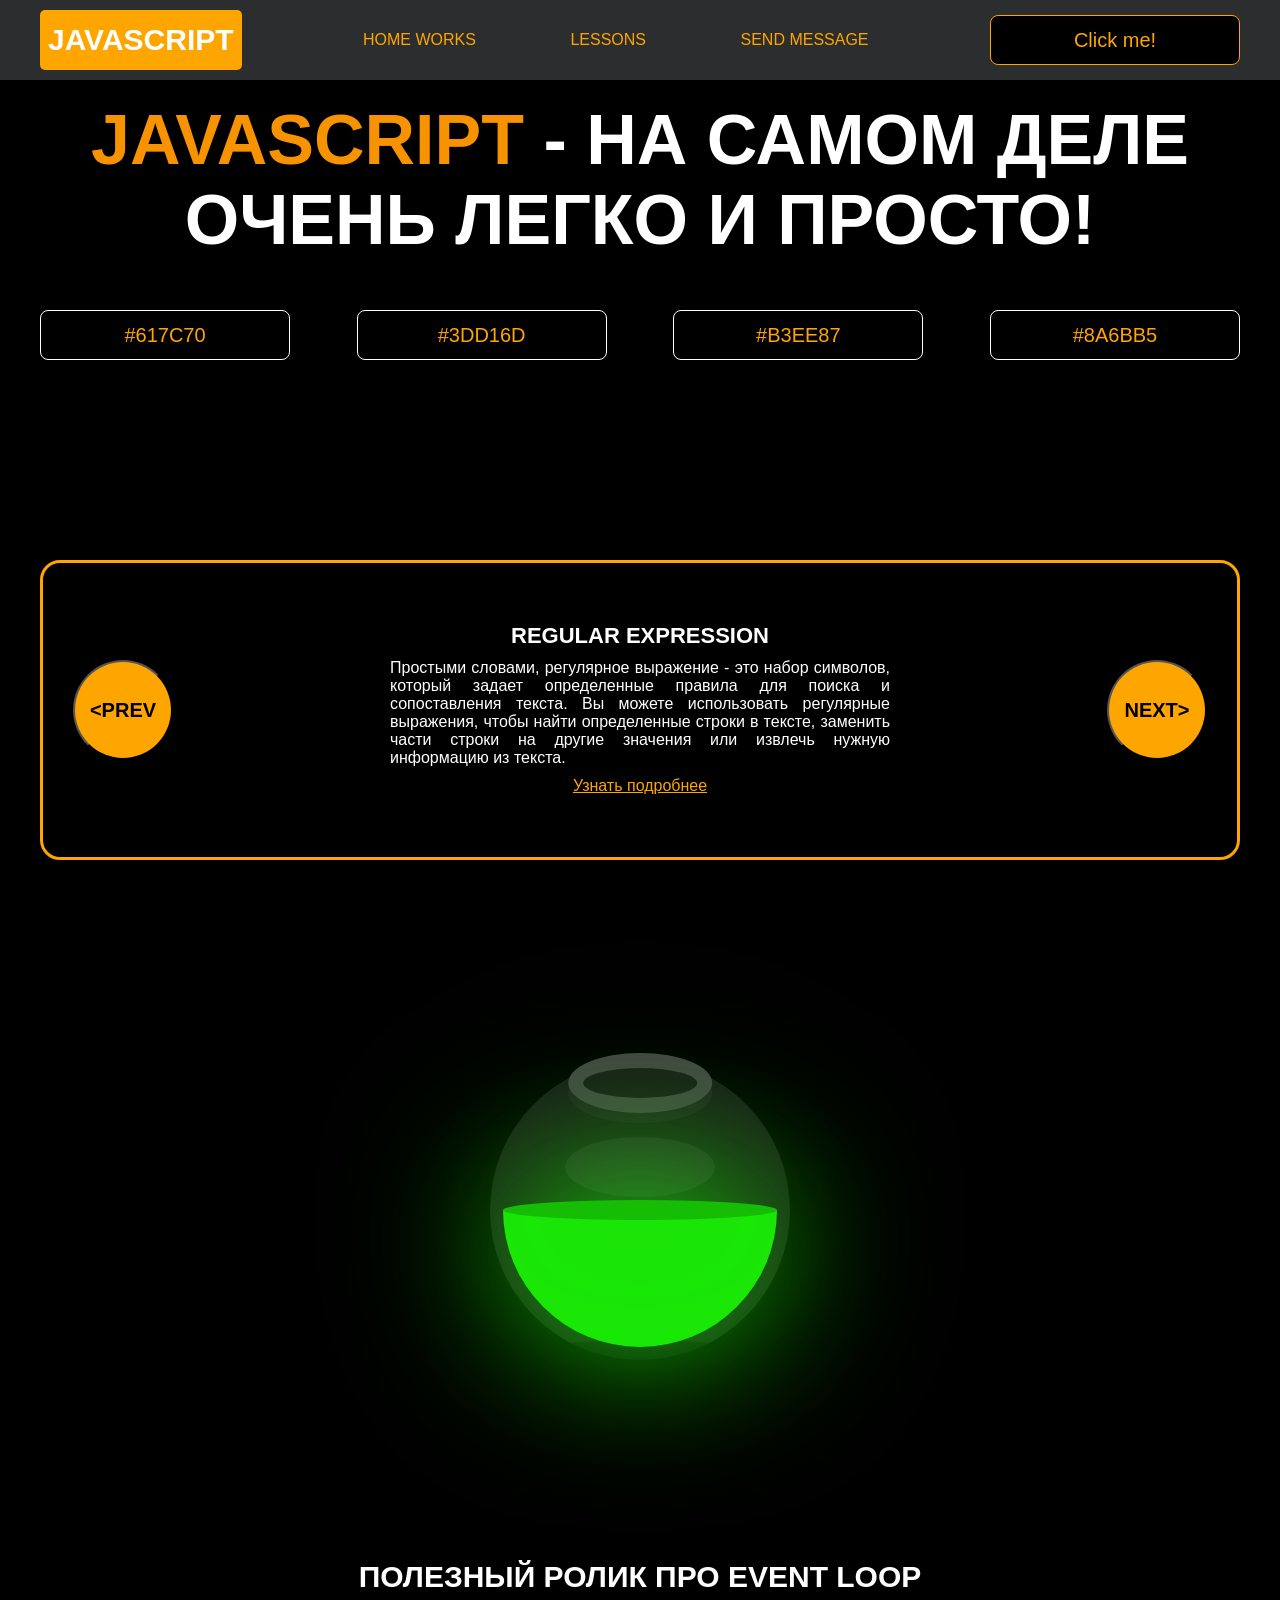
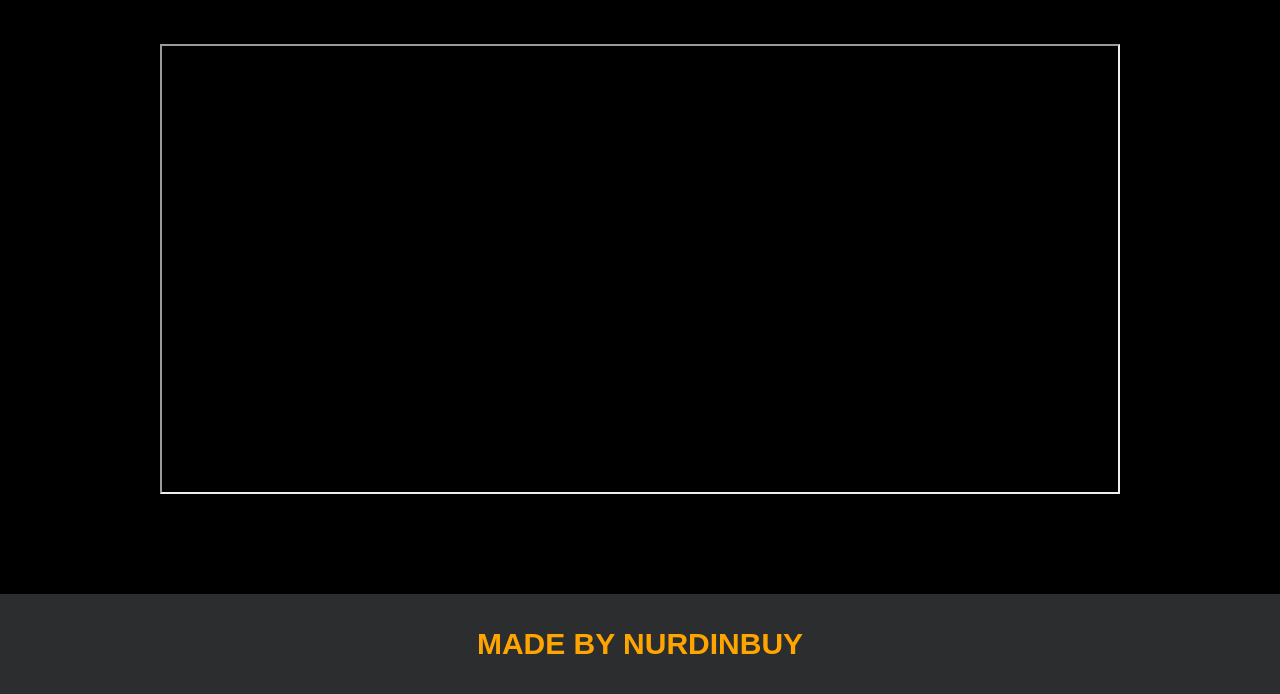
==== project/index.html @ a46f3f0c "Add files via upload" ====
<!DOCTYPE html>
<html lang="en">
<head>
    <meta charset="UTF-8">
    <title>Java Script</title>
    <link rel="stylesheet" href="css/style.css">
    <link rel="stylesheet" href="css/core.css">
</head>
<body>

<div class="wrapper">
    <div class="header">
        <div class="container">
            <div class="inner_header">
                <a href="index.html">
                    <div class="logotype">
                        <h2>JavaScript</h2>
                    </div>
                </a>
                <ul class="menu">
                    <li class="menu_link">
                        <a href="pages/home_works.html">Home Works</a>
                    </li>
                    <li class="menu_link">
                        <a href="pages/lessons.html">Lessons</a>
                    </li>
                    <li class="menu_link">
                        <a href="https://t.me/nurdinbuy16" target="_blank">Send message</a>
                    </li>
                </ul>
                <button class="btn" id="btn-get">Click me!</button>
            </div>
        </div>
    </div>

    <div class="main_block">
        <div class="container">
            <div class="inner_main">
                <h1><strong id="js-color">JavaScript</strong> - на самом деле очень легко и просто!</h1>
                <div class="colors-buttons">
                    <button class="btn btn-color"></button>
                    <button class="btn btn-color"></button>
                    <button class="btn btn-color"></button>
                    <button class="btn btn-color"></button>
                </div>
            </div>
        </div>
    </div>

    <div class="slider_block">
        <div class="container">
            <div class="inner_slider">
                <div class="slider">
                    <button class="btn-slide" id="prev">&lt;prev</button>
                    <div class="slide active_slide">
                        <div class="slide_card">
                            <h3>regular expression</h3>
                            <p>Простыми словами, регулярное выражение - это набор символов, который задает определенные правила для поиска и сопоставления текста. Вы можете использовать регулярные выражения, чтобы найти определенные строки в тексте, заменить части строки на другие значения или извлечь нужную информацию из текста.</p>
                            <a href="https://developer.mozilla.org/ru/docs/Web/JavaScript/Guide/Regular_expressions" target="_blank">Узнать подробнее</a>
                        </div>
                    </div>
                    <div class="slide">
                        <div class="slide_card">
                            <h3>recursion</h3>
                            <p>Простыми словами, рекурсия - это, когда функция делает повторяющиеся вызовы самой себя для решения задачи, пока не достигнет определенного условия выхода из рекурсии.</p>
                            <a href="https://learn.javascript.ru/recursion" target="_blank">Узнать подробнее</a>
                        </div>
                    </div>
                    <div class="slide">
                        <div class="slide_card">
                            <h3>json</h3>
                            <p>Простыми словами, JSON - это способ представления данных в виде текста, чтобы они могли быть легко поняты и использованы различными программами. Он использует простые правила для описания объектов и массивов, а также для представления простых типов данных, таких как строки, числа, логические значения и т.д.</p>
                            <a href="https://developer.mozilla.org/ru/docs/Learn/JavaScript/Objects/JSON" target="_blank">Узнать подробнее</a>
                        </div>
                    </div>
                    <div class="slide">
                        <div class="slide_card">
                            <h3>event loop</h3>
                            <p>Простыми словами, event loop похож на дежурного, который непрерывно проверяет, произошло ли какое-либо событие, и реагирует на него, когда оно происходит. Он имеет список задач, которые нужно выполнить, и он перебирает этот список событий одно за другим, обрабатывая каждое событие, когда оно наступает.</p>
                            <a href="https://highload.today/kak-ustroen-event-loop-v-javascript-parallelnaya-model-i-tsikl-sobytij/" target="_blank">Узнать подробнее</a>
                        </div>
                    </div>
                    <button class="btn-slide" id="next">next&gt;</button>
                </div>
            </div>
        </div>
    </div>

    <div class="bottle">
        <div class="container">
            <div class="bottle_inner">
                <a href="pages/monster.html">
                    <div class="bowl">
                        <div class="shadow"></div>
                        <div class="liquid"></div>

                    </div>
                </a>
            </div>
        </div>
    </div>

    <div class="block_video">
        <div class="container">
            <h3>Полезный ролик про Event Loop</h3>
            <div class="inner_block_video">
                <iframe width="80%" height="450" src="https://www.youtube.com/embed/zDlg64fsQow" title="YouTube video player" allow="autoplay; clipboard-write; encrypted-media; gyroscope; picture-in-picture; web-share" allowfullscreen></iframe>
            </div>
        </div>
    </div>

    <div class="footer">
        <div class="container">
            <a href="https://www.instagram.com/nurdinbuy/" target="_blank">
                <div class="inner_footer">
                    <h2>Made by NurDinBuy</h2>
                </div>
            </a>
        </div>
    </div>
</div>

<div class="modal">
    <div class="modal_dialog">
        <div class="modal_content">
            <form action="#">
                <div class="modal_close">&#10006;</div>
                <div class="modal_title">Мы свяжемся с вами как можно быстрее!</div>
                <label>
                    <input
                        required
                        placeholder="Ваше имя"
                        name="name"
                        type="text"
                        class="modal_input"
                    >
                </label>
                <label>
                    <input
                        required
                        placeholder="Ваш номер телефона"
                        name="phone"
                        type="text"
                        class="modal_input"
                    >
                </label>
                <button class="btn btn_dark btn_min">Перезвонить мне</button>
            </form>
        </div>
    </div>
</div>

</body>
<script src="js/main.js"></script>
<script src="js/modal.js"></script>
</html>
---- project/css/style.css ----
/* HEADER */

.header {
    height: 80px;
    background: #2c2d2f;
    display: flex;
    align-items: center;
    width: 100%;
    position: fixed;
    top: 0;
    z-index: 2;
}

.inner_header {
    height: 100%;
    display: flex;
    align-items: center;
    justify-content: space-between;
}

/* LOGOTYPE */

.logotype {
    display: flex;
    align-items: center;
    justify-content: center;
    font-size: 22px;
    height: 60px;
    width: fit-content;
    background: var(--orange);
    padding: 8px;
    color: white;
    border-radius: 5px;
    cursor: pointer;
}

/* HEADER MENU */

.menu {
    display: flex;
    justify-content: space-around;
    width: 600px;
}

.menu_link a {
    color: var(--orange);
    text-transform: uppercase;
}

.menu_link a:hover {
    text-decoration: underline;
}

/* MAIN BLOCK */

.main_block {
    padding: 100px 0;
    background: black;
}

/* BUTTONS COLOR PICKER */

.colors-buttons {
    display: flex;
    justify-content: space-between;
    margin-top: 50px;
}

.btn-color {
    border-radius: 20px;
    border-color: white !important;
}

/* FOOTER */

.footer {
    background: #2c2d2f;
    width: 100%;
}

.inner_footer {
    display: flex;
    align-items: center;
    justify-content: center;
    height: 100px;
}

.footer h2 {
    text-transform: uppercase;
    color: var(--orange);
    font-weight: 600;
}


/* SLIDER BLOCK */

.slider_block {
    padding: 100px 0;
    background: black;
}

.slider {
    position: relative;
    width: 100%;
    height: 300px;
    overflow: hidden;
    border: 3px solid var(--orange);
    border-radius: 20px;
    display: flex;
    align-items: center;
    justify-content: space-between;
    padding: 0 30px;
}

.slide {
    position: absolute;
    top: 60px;
    left: 0;
    width: 100%;
    height: 100%;
    display: none;
    transition: opacity 0.5s ease-in-out;
}

.slide_card {
    color: white;
    margin: 0 auto;
    width: 500px;
    text-align: center;
}

.slide_card h3 {
    color: white;
    text-transform: uppercase;
    font-size: 22px;
}

.slide_card p {
    font-size: 16px;
    text-align: justify;
    margin: 10px 0;
}

.slide_card a {
    color: var(--orange);
    text-decoration: underline;
}

.slide.active_slide {
    display: block;
}

/* VIDEO BLOCK */

.block_video {
    background: black;
    padding: 100px 0;
}

.inner_block_video {
    display: flex;
    justify-content: center;
    margin-top: 50px;
}

/* MODAL */

.modal {
    position: fixed;
    height: 100%;
    width: 100%;
    top: 0;
    left: 0;
    z-index: 2;
    background: rgba(0, 0, 0, 0.5);
    backdrop-filter: blur(10px);
    display: none;
}

.modal_dialog {
    max-width: 500px;
    margin: 200px auto;
}

.modal_content {
    position: relative;
    width: 100%;
    padding: 40px;
    background-color: black;
    border: 2px solid var(--orange);
    border-radius: 4px;
    max-height: 80vh;
    overflow-y: auto;
}

.modal_content form {
    display: flex;
    flex-direction: column;
    align-items: center;
}

.modal_close {
    position: absolute;
    top: 8px;
    right: 14px;
    font-size: 30px;
    color: red;
    opacity: 0.5;
    font-weight: 700;
    border: none;
    background-color: transparent;
    cursor: pointer;
}

.modal_title {
    text-align: center;
    font-size: 22px;
    text-transform: uppercase;
    color: white;
}

.modal_content label, .btn_min {
    width: 100% !important;
    margin-top: 10px;
}

.modal_content input {
    width: 100%;
}

/*-------BOTTLE-------*/

.bottle {
    background: black;
    padding: 100px 0;
}

.bottle_inner {
    display: flex;
    justify-content: center;
    align-items: center;
}

.bowl {
    position: relative;
    width: 300px;
    height: 300px;
    background: rgba(255, 255, 255, 0.1);
    border-radius: 50%;
    border: 8px solid transparent;
    animation: animate 5s linear infinite;
    transform-origin: bottom center;
}

@keyframes animate {
    0% {
        transform: rotate(0deg);
    }
    25% {
        transform: rotate(22deg);
    }
    50% {
        transform: rotate(0deg);
    }
    75% {
        transform: rotate(-22deg);
    }
    100% {
        filter: hue-rotate(360deg);
    }
}

.bowl::before {
    content: "";
    position: absolute;
    top: -15px;
    left: 50%;
    transform: translateX(-50%);
    width: 40%;
    height: 30px;
    border: 15px solid #444;
    border-radius: 50%;
    box-shadow: 0 10px #222;

}

.bowl::after {
    content: "";
    position: absolute;
    top: 35%;
    left: 50%;
    transform: translate(-50%, -50%);
    width: 150px;
    height: 60px;
    background: rgba(255, 255, 255, 0.05);
    transform-origin: center;
    animation: animatebowlshadow 5s linear infinite;
    border-radius: 50%;
    animation-play-state: running;

}


@keyframes animatebowlshadow {
    0% {
        left: 50%;
        width: 150px;
        height: 60px;
    }
    25% {
        left: 55%;
        width: 140px;
        height: 65px;
    }
    50% {
        left: 50%;
        width: 150px;
        height: 60px;
    }
    75% {
        left: 45%;
        width: 140px;
        height: 65px;
    }
    100% {


    }
}


.liquid {
    position: absolute;
    top: 50%;
    left: 5px;
    right: 5px;
    bottom: 5px;
    background: #1ae907;
    border-bottom-left-radius: 150px;
    border-bottom-right-radius: 150px;
    filter: drop-shadow(0 0 80px #1ae907);
    transform-origin: top center;
    animation: animateliquid 5s linear infinite;
    animation-play-state: running;
}

@keyframes animateliquid {
    0% {
        transform: rotate(0deg);
    }
    25% {
        transform: rotate(-22deg);
    }
    30% {
        transform: rotate(-23deg);
    }
    50% {
        transform: rotate(0deg);
    }
    75% {
        transform: rotate(22deg);
    }
    80% {
        transform: rotate(23deg);
    }
    100% {
        transform: rotate(0deg);
    }


}

.liquid::before {
    content: "";
    position: absolute;
    top: -10px;
    width: 100%;
    height: 20px;
    background: #15be05;
    border-radius: 50%;
    filter: drop-shadow(0 0 80px #15be05);
}

.shadow {
    position: absolute;
    top: calc(50% + 150px);
    left: 50%;
    transform: translate(-50%, -50%);
    width: 260px;
    height: 40px;
    background: rgba(0, 0, 0, 0.5);
    border-radius: 50%;
    animation: animateshadow 5s linear infinite;
    animation-play-state: running;

}

@keyframes animateshadow {
    0% {
        left: 50%;
        width: 260px;
        height: 40px;
        top: calc(50% + 150px);

    }

    25% {
        left: 55%;
        width: 265px;
        height: 30px;
        top: calc(50% + 130px);

    }
    50% {
        left: 50%;
        width: 260px;
        height: 40px;
        top: calc(50% + 150px);

    }
    75% {
        left: 45%;
        width: 265px;
        height: 30px;
        top: calc(50% + 130px);

    }
    100% {
    }
}
---- project/css/core.css ----
* {
    margin: 0;
    padding: 0;
    box-sizing: border-box;
}

.container {
    width: 1200px;
    margin: 0 auto;
}

body {
    font-family: "Britannic Bold", sans-serif;
    background: #c2d0d0;
}

.btn {
    width: 250px;
    height: 50px;
    font-size: 20px;
    cursor: pointer;
    border: 1px solid var(--orange);
    background: black;
    color: var(--orange);
    border-radius: 8px;
}

.btn:hover {
    background: #414349;
}

.btn:active {
    background: #56585D;
    border: 2px solid var(--orange);
}

a {
    text-decoration: none;
}

li {
    list-style: none;
}

h1 {
    text-align: center;
    font-size: 70px;
    color: white;
    margin: 0 auto;
    text-transform: uppercase;
    font-weight: 600;
}

h2 {
    text-align: center;
    font-size: 30px;
    color: white;
    margin: 0 auto;
    text-transform: uppercase;
    font-weight: 600;
}

h3 {
    text-align: center;
    font-size: 30px;
    color: white;
    margin: 0 auto;
    text-transform: uppercase;
    font-weight: 600;
}

h4 {
    font-size: 24px;
    color: white;
    text-transform: uppercase;
    font-weight: 600;
}

strong {
    color: #F79300;
}

label {
    font-size: 24px;
    color: var(--orange);
}

input {
    width: 350px;
    height: 50px;
    font-size: 20px;
    padding-left: 5px;
    color: var(--orange);
    background: black;
    border: 2px solid var(--orange);
}

.checker {
    color: white;
    font-size: 30px;
}

.btn-slide {
    display: block;
    width: 100px;
    height: 100px;
    background: var(--orange);
    color: black;
    font-size: 20px;
    text-transform: uppercase;
    border-radius: 50%;
    font-weight: 800;
    z-index: 1;
}

.btn-slide:hover {
    background: #b68733 !important;
    cursor: pointer;
    color: white;
}

:root {
    --orange: orange;
    --black: black;
}
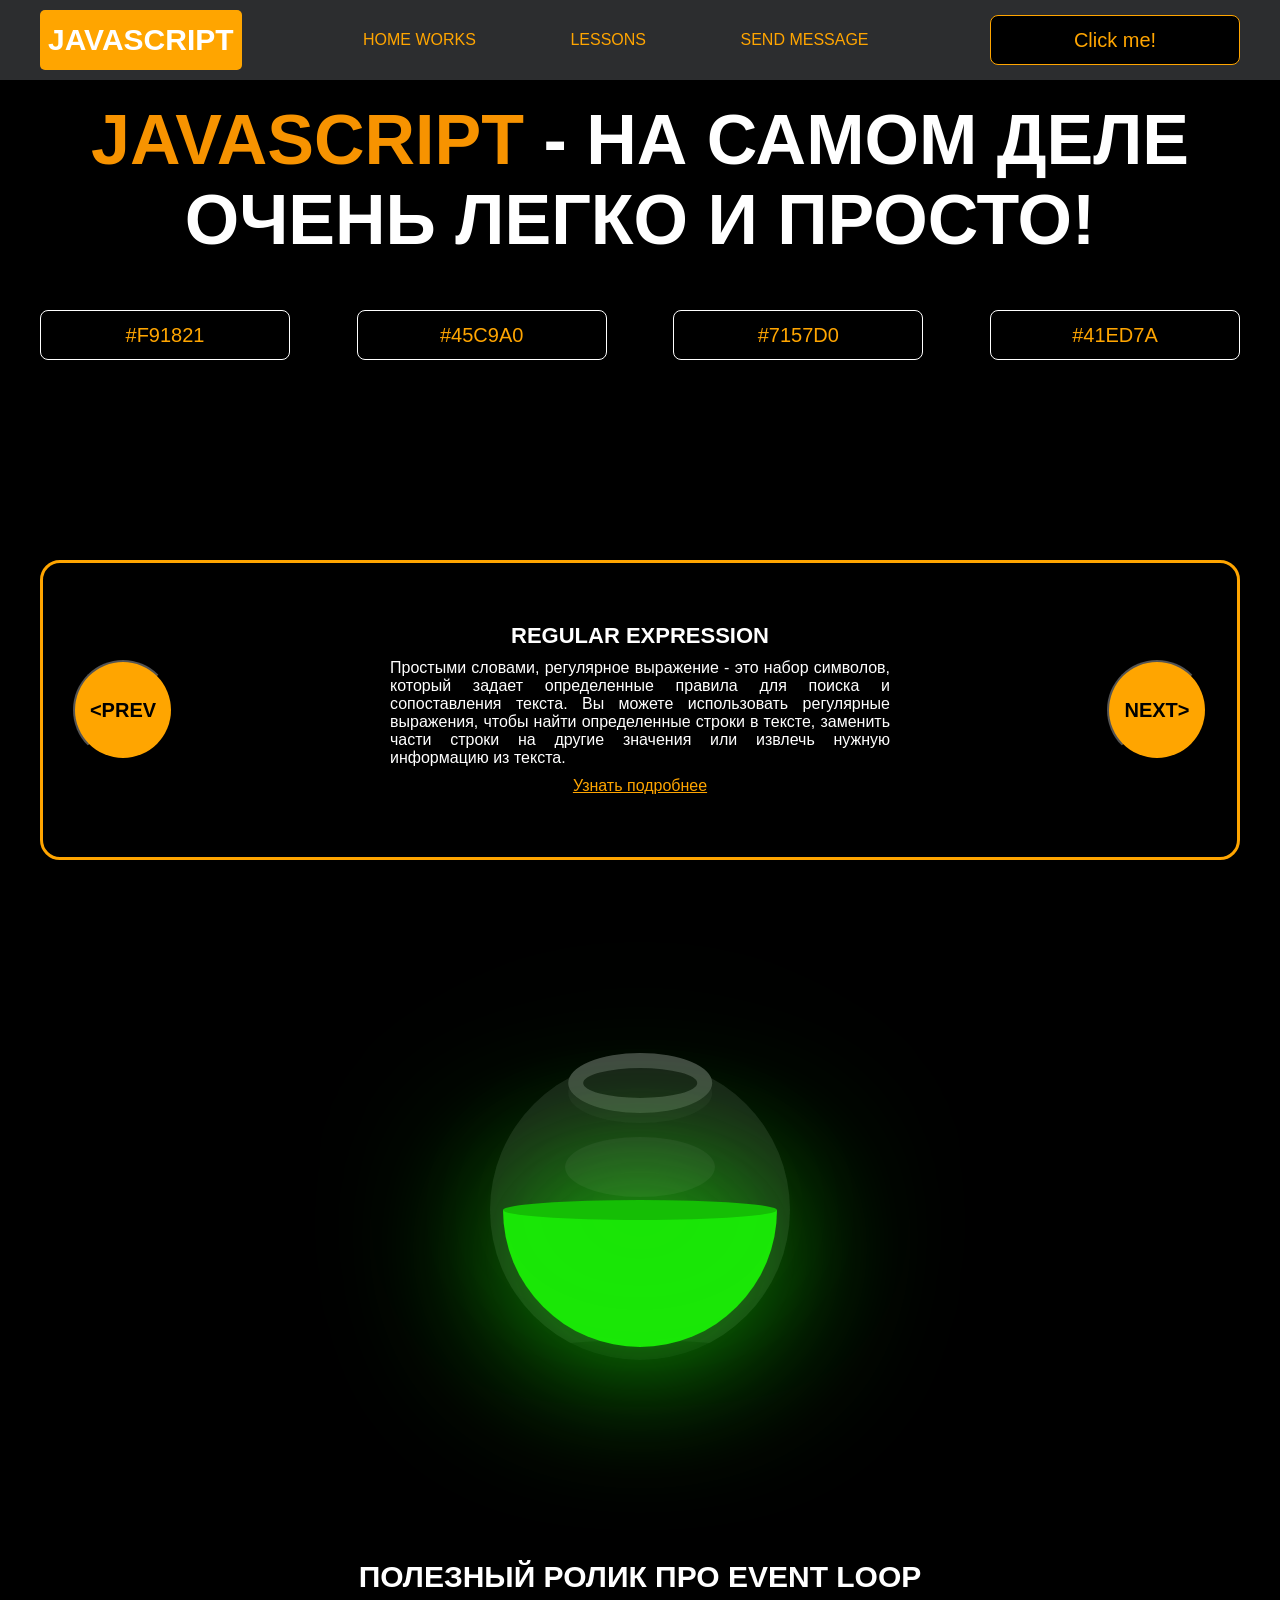
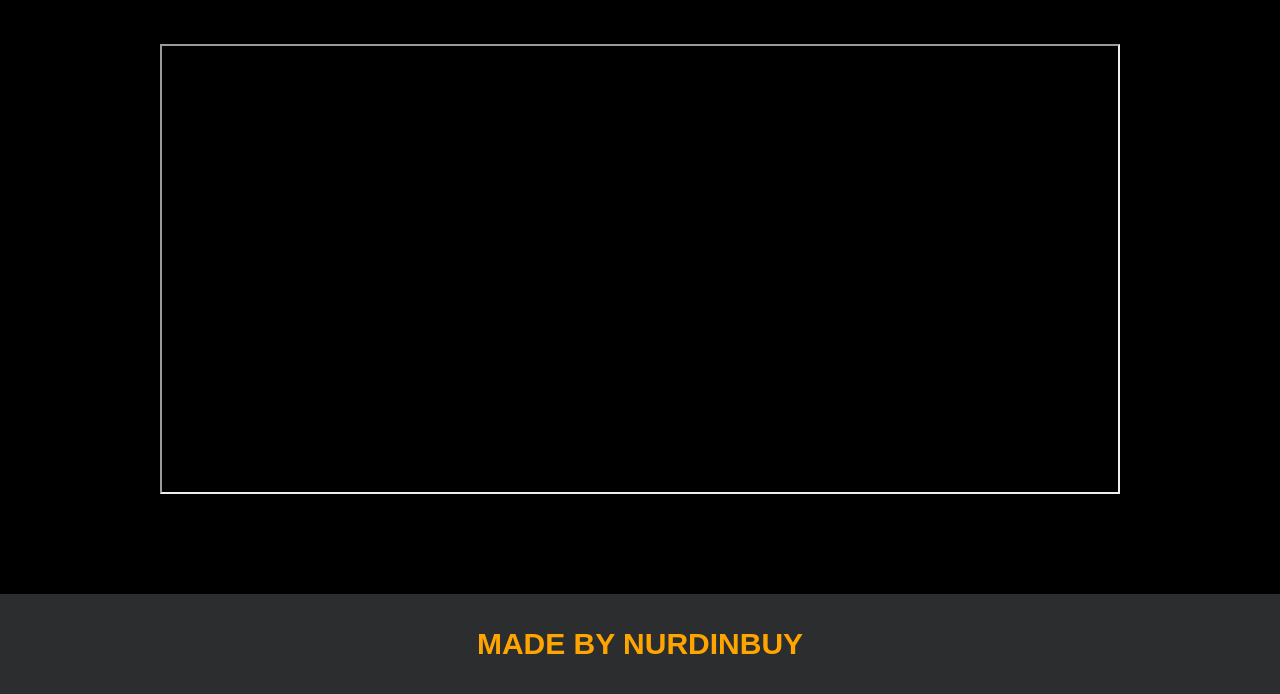
==== commit b27c6828: "Add files via upload" ====
--- a/project/index.html
+++ b/project/index.html
@@ -1,157 +1,215 @@
-<!DOCTYPE html>
+<!doctype html>
 <html lang="en">
-<head>
-    <meta charset="UTF-8">
+  <head>
+    <meta charset="UTF-8" />
     <title>Java Script</title>
-    <link rel="stylesheet" href="css/style.css">
-    <link rel="stylesheet" href="css/core.css">
-</head>
-<body>
-
-<div class="wrapper">
-    <div class="header">
-        <div class="container">
-            <div class="inner_header">
-                <a href="index.html">
-                    <div class="logotype">
-                        <h2>JavaScript</h2>
-                    </div>
-                </a>
-                <ul class="menu">
-                    <li class="menu_link">
-                        <a href="pages/home_works.html">Home Works</a>
-                    </li>
-                    <li class="menu_link">
-                        <a href="pages/lessons.html">Lessons</a>
-                    </li>
-                    <li class="menu_link">
-                        <a href="https://t.me/nurdinbuy16" target="_blank">Send message</a>
-                    </li>
-                </ul>
-                <button class="btn" id="btn-get">Click me!</button>
+    <link rel="stylesheet" href="css/style.css" />
+    <link rel="stylesheet" href="css/core.css" />
+  </head>
+  <body>
+    
+    <div class="wrapper">
+      <div class="header">
+        <div class="container">
+          <div class="inner_header">
+            <a href="index.html">
+              <div class="logotype">
+                <h2>JavaScript</h2>
+              </div>
+            </a>
+            <ul class="menu">
+              <li class="menu_link">
+                <a href="pages/home_works.html">Home Works</a>
+              </li>
+              <li class="menu_link">
+                <a href="pages/lessons.html">Lessons</a>
+              </li>
+              <li class="menu_link">
+                <a href="https://t.me/nurdinbuy16" target="_blank"
+                  >Send message</a
+                >
+              </li>
+            </ul>
+            <button class="btn" id="btn-get">Click me!</button>
+          </div>
+        </div>
+      </div>
+
+      <div class="main_block">
+        <div class="container">
+          <div class="inner_main">
+            <h1>
+              <strong id="js-color">JavaScript</strong> - на самом деле очень
+              легко и просто!
+            </h1>
+            <div class="colors-buttons">
+              <button class="btn btn-color"></button>
+              <button class="btn btn-color"></button>
+              <button class="btn btn-color"></button>
+              <button class="btn btn-color"></button>
             </div>
-        </div>
+          </div>
+        </div>
+      </div>
+
+      <div class="slider_block">
+        <div class="container">
+          <div class="inner_slider">
+            <div class="slider">
+              <button class="btn-slide" id="prev">&lt;prev</button>
+              <div class="slide active_slide">
+                <div class="slide_card">
+                  <h3>regular expression</h3>
+                  <p>
+                    Простыми словами, регулярное выражение - это набор символов,
+                    который задает определенные правила для поиска и
+                    сопоставления текста. Вы можете использовать регулярные
+                    выражения, чтобы найти определенные строки в тексте,
+                    заменить части строки на другие значения или извлечь нужную
+                    информацию из текста.
+                  </p>
+                  <a
+                    href="https://developer.mozilla.org/ru/docs/Web/JavaScript/Guide/Regular_expressions"
+                    target="_blank"
+                    >Узнать подробнее</a
+                  >
+                </div>
+              </div>
+              <div class="slide">
+                <div class="slide_card">
+                  <h3>recursion</h3>
+                  <p>
+                    Простыми словами, рекурсия - это, когда функция делает
+                    повторяющиеся вызовы самой себя для решения задачи, пока не
+                    достигнет определенного условия выхода из рекурсии.
+                  </p>
+                  <a
+                    href="https://learn.javascript.ru/recursion"
+                    target="_blank"
+                    >Узнать подробнее</a
+                  >
+                </div>
+              </div>
+              <div class="slide">
+                <div class="slide_card">
+                  <h3>json</h3>
+                  <p>
+                    Простыми словами, JSON - это способ представления данных в
+                    виде текста, чтобы они могли быть легко поняты и
+                    использованы различными программами. Он использует простые
+                    правила для описания объектов и массивов, а также для
+                    представления простых типов данных, таких как строки, числа,
+                    логические значения и т.д.
+                  </p>
+                  <a
+                    href="https://developer.mozilla.org/ru/docs/Learn/JavaScript/Objects/JSON"
+                    target="_blank"
+                    >Узнать подробнее</a
+                  >
+                </div>
+              </div>
+              <div class="slide">
+                <div class="slide_card">
+                  <h3>event loop</h3>
+                  <p>
+                    Простыми словами, event loop похож на дежурного, который
+                    непрерывно проверяет, произошло ли какое-либо событие, и
+                    реагирует на него, когда оно происходит. Он имеет список
+                    задач, которые нужно выполнить, и он перебирает этот список
+                    событий одно за другим, обрабатывая каждое событие, когда
+                    оно наступает.
+                  </p>
+                  <a
+                    href="https://highload.today/kak-ustroen-event-loop-v-javascript-parallelnaya-model-i-tsikl-sobytij/"
+                    target="_blank"
+                    >Узнать подробнее</a
+                  >
+                </div>
+              </div>
+              <button class="btn-slide" id="next">next&gt;</button>
+            </div>
+          </div>
+        </div>
+      </div>
+
+      <div class="bottle">
+        <div class="container">
+          <div class="bottle_inner">
+            <a href="pages/monster.html">
+              <div class="bowl">
+                <div class="shadow"></div>
+                <div class="liquid"></div>
+              </div>
+            </a>
+          </div>
+        </div>
+      </div>
+
+      <div class="block_video">
+        <div class="container">
+          <h3>Полезный ролик про Event Loop</h3>
+          <div class="inner_block_video">
+            <iframe
+              width="80%"
+              height="450"
+              src="https://www.youtube.com/embed/zDlg64fsQow"
+              title="YouTube video player"
+              allow="
+                autoplay;
+                clipboard-write;
+                encrypted-media;
+                gyroscope;
+                picture-in-picture;
+                web-share;
+              "
+              allowfullscreen
+            ></iframe>
+          </div>
+        </div>
+      </div>
+
+      <div class="footer">
+        <div class="container">
+          <a href="https://www.instagram.com/nurdinbuy/" target="_blank">
+            <div class="inner_footer">
+              <h2>Made by NurDinBuy</h2>
+            </div>
+          </a>
+        </div>
+      </div>
     </div>
 
-    <div class="main_block">
-        <div class="container">
-            <div class="inner_main">
-                <h1><strong id="js-color">JavaScript</strong> - на самом деле очень легко и просто!</h1>
-                <div class="colors-buttons">
-                    <button class="btn btn-color"></button>
-                    <button class="btn btn-color"></button>
-                    <button class="btn btn-color"></button>
-                    <button class="btn btn-color"></button>
-                </div>
-            </div>
-        </div>
+    <div class="modal">
+      <div class="modal_dialog">
+        <div class="modal_content">
+          <form action="#">
+            <div class="modal_close">&#10006;</div>
+            <div class="modal_title">Мы свяжемся с вами как можно быстрее!</div>
+            <label>
+              <input
+                required
+                placeholder="Ваше имя"
+                name="name"
+                type="text"
+                class="modal_input"
+              />
+            </label>
+            <label>
+              <input
+                required
+                placeholder="Ваш номер телефона"
+                name="phone"
+                type="text"
+                class="modal_input"
+              />
+            </label>
+            <button class="btn btn_dark btn_min">Перезвонить мне</button>
+          </form>
+        </div>
+      </div>
     </div>
 
-    <div class="slider_block">
-        <div class="container">
-            <div class="inner_slider">
-                <div class="slider">
-                    <button class="btn-slide" id="prev">&lt;prev</button>
-                    <div class="slide active_slide">
-                        <div class="slide_card">
-                            <h3>regular expression</h3>
-                            <p>Простыми словами, регулярное выражение - это набор символов, который задает определенные правила для поиска и сопоставления текста. Вы можете использовать регулярные выражения, чтобы найти определенные строки в тексте, заменить части строки на другие значения или извлечь нужную информацию из текста.</p>
-                            <a href="https://developer.mozilla.org/ru/docs/Web/JavaScript/Guide/Regular_expressions" target="_blank">Узнать подробнее</a>
-                        </div>
-                    </div>
-                    <div class="slide">
-                        <div class="slide_card">
-                            <h3>recursion</h3>
-                            <p>Простыми словами, рекурсия - это, когда функция делает повторяющиеся вызовы самой себя для решения задачи, пока не достигнет определенного условия выхода из рекурсии.</p>
-                            <a href="https://learn.javascript.ru/recursion" target="_blank">Узнать подробнее</a>
-                        </div>
-                    </div>
-                    <div class="slide">
-                        <div class="slide_card">
-                            <h3>json</h3>
-                            <p>Простыми словами, JSON - это способ представления данных в виде текста, чтобы они могли быть легко поняты и использованы различными программами. Он использует простые правила для описания объектов и массивов, а также для представления простых типов данных, таких как строки, числа, логические значения и т.д.</p>
-                            <a href="https://developer.mozilla.org/ru/docs/Learn/JavaScript/Objects/JSON" target="_blank">Узнать подробнее</a>
-                        </div>
-                    </div>
-                    <div class="slide">
-                        <div class="slide_card">
-                            <h3>event loop</h3>
-                            <p>Простыми словами, event loop похож на дежурного, который непрерывно проверяет, произошло ли какое-либо событие, и реагирует на него, когда оно происходит. Он имеет список задач, которые нужно выполнить, и он перебирает этот список событий одно за другим, обрабатывая каждое событие, когда оно наступает.</p>
-                            <a href="https://highload.today/kak-ustroen-event-loop-v-javascript-parallelnaya-model-i-tsikl-sobytij/" target="_blank">Узнать подробнее</a>
-                        </div>
-                    </div>
-                    <button class="btn-slide" id="next">next&gt;</button>
-                </div>
-            </div>
-        </div>
-    </div>
-
-    <div class="bottle">
-        <div class="container">
-            <div class="bottle_inner">
-                <a href="pages/monster.html">
-                    <div class="bowl">
-                        <div class="shadow"></div>
-                        <div class="liquid"></div>
-
-                    </div>
-                </a>
-            </div>
-        </div>
-    </div>
-
-    <div class="block_video">
-        <div class="container">
-            <h3>Полезный ролик про Event Loop</h3>
-            <div class="inner_block_video">
-                <iframe width="80%" height="450" src="https://www.youtube.com/embed/zDlg64fsQow" title="YouTube video player" allow="autoplay; clipboard-write; encrypted-media; gyroscope; picture-in-picture; web-share" allowfullscreen></iframe>
-            </div>
-        </div>
-    </div>
-
-    <div class="footer">
-        <div class="container">
-            <a href="https://www.instagram.com/nurdinbuy/" target="_blank">
-                <div class="inner_footer">
-                    <h2>Made by NurDinBuy</h2>
-                </div>
-            </a>
-        </div>
-    </div>
-</div>
-
-<div class="modal">
-    <div class="modal_dialog">
-        <div class="modal_content">
-            <form action="#">
-                <div class="modal_close">&#10006;</div>
-                <div class="modal_title">Мы свяжемся с вами как можно быстрее!</div>
-                <label>
-                    <input
-                        required
-                        placeholder="Ваше имя"
-                        name="name"
-                        type="text"
-                        class="modal_input"
-                    >
-                </label>
-                <label>
-                    <input
-                        required
-                        placeholder="Ваш номер телефона"
-                        name="phone"
-                        type="text"
-                        class="modal_input"
-                    >
-                </label>
-                <button class="btn btn_dark btn_min">Перезвонить мне</button>
-            </form>
-        </div>
-    </div>
-</div>
-
-</body>
-<script src="js/main.js"></script>
-<script src="js/modal.js"></script>
+  </body>
+  <script src="js/main.js"></script>
+  <script src="js/modal.js"></script>
 </html>
-
--- a/project/css/style.css
+++ b/project/css/style.css
@@ -173,7 +173,7 @@
     left: 0;
     z-index: 2;
     background: rgba(0, 0, 0, 0.5);
-    backdrop-filter: blur(10px);
+    backdrop-filter: blur(20px);
     display: none;
 }
 
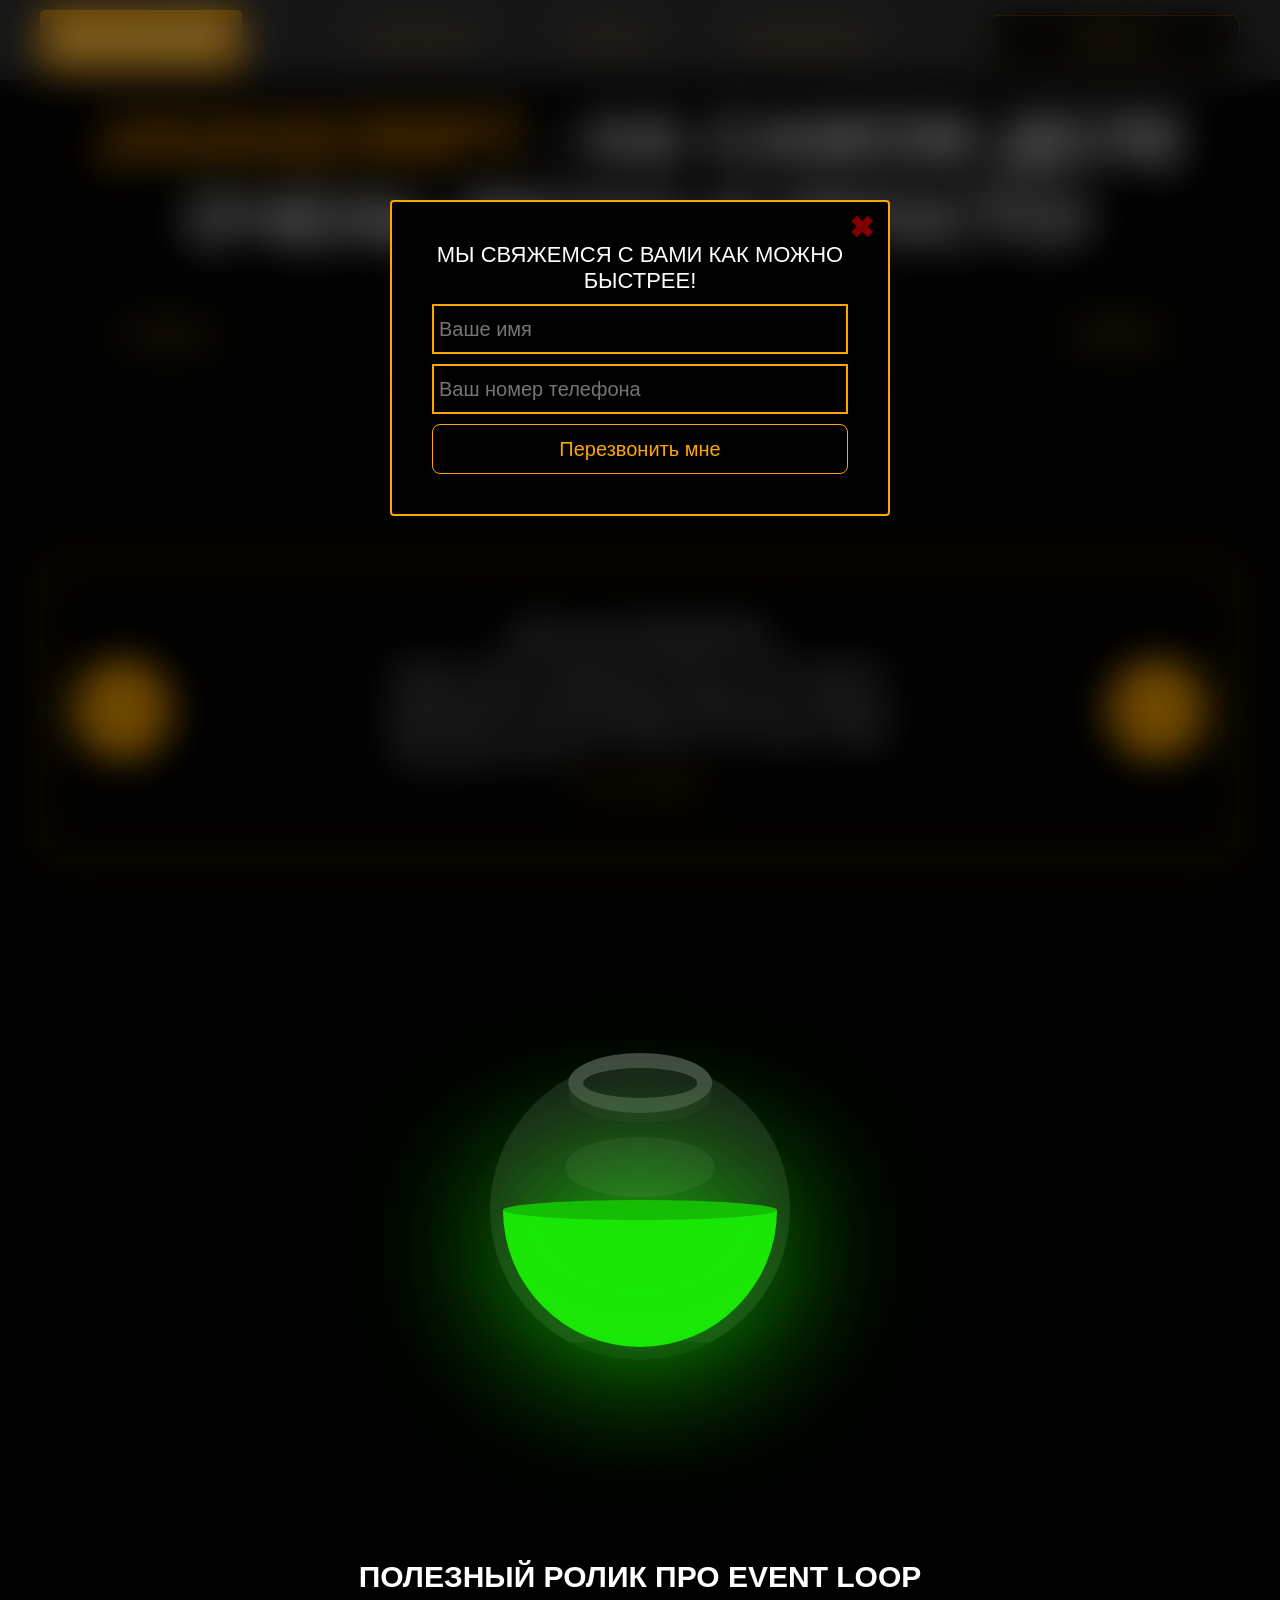
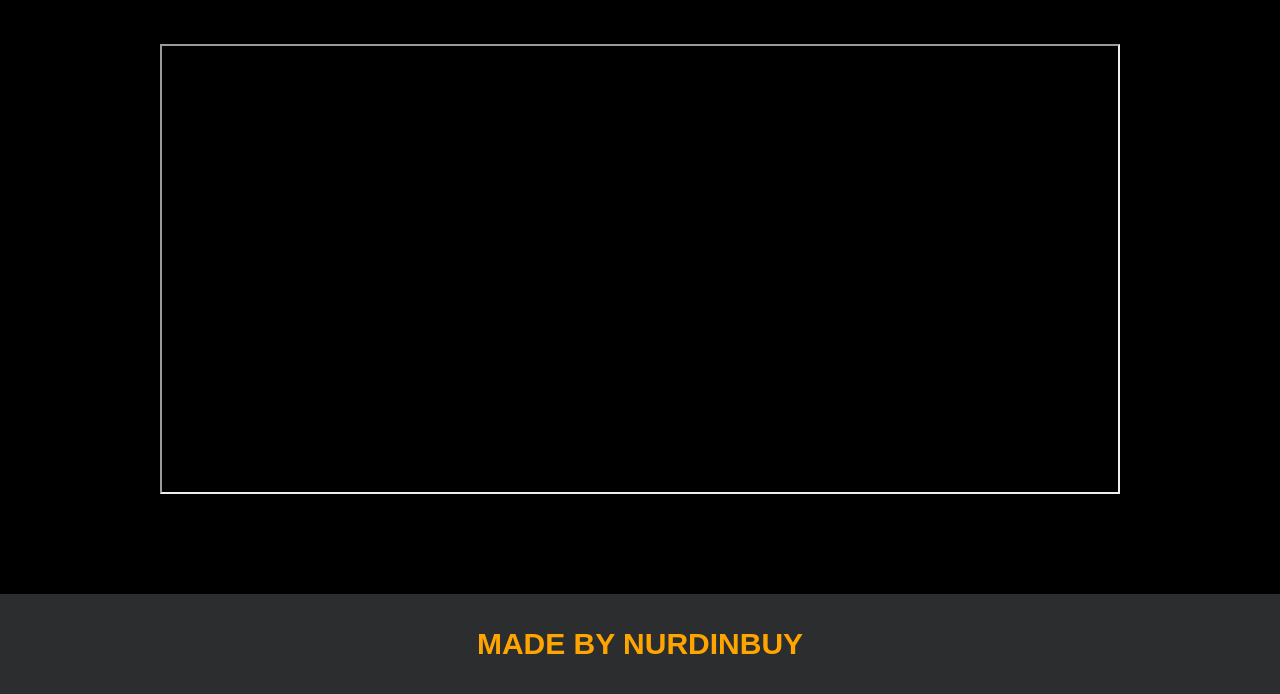
==== commit 26f7164a: "Add files via upload" ====
--- a/project/index.html
+++ b/project/index.html
@@ -7,7 +7,6 @@
     <link rel="stylesheet" href="css/core.css" />
   </head>
   <body>
-    
     <div class="wrapper">
       <div class="header">
         <div class="container">
@@ -208,7 +207,6 @@
         </div>
       </div>
     </div>
-
   </body>
   <script src="js/main.js"></script>
   <script src="js/modal.js"></script>
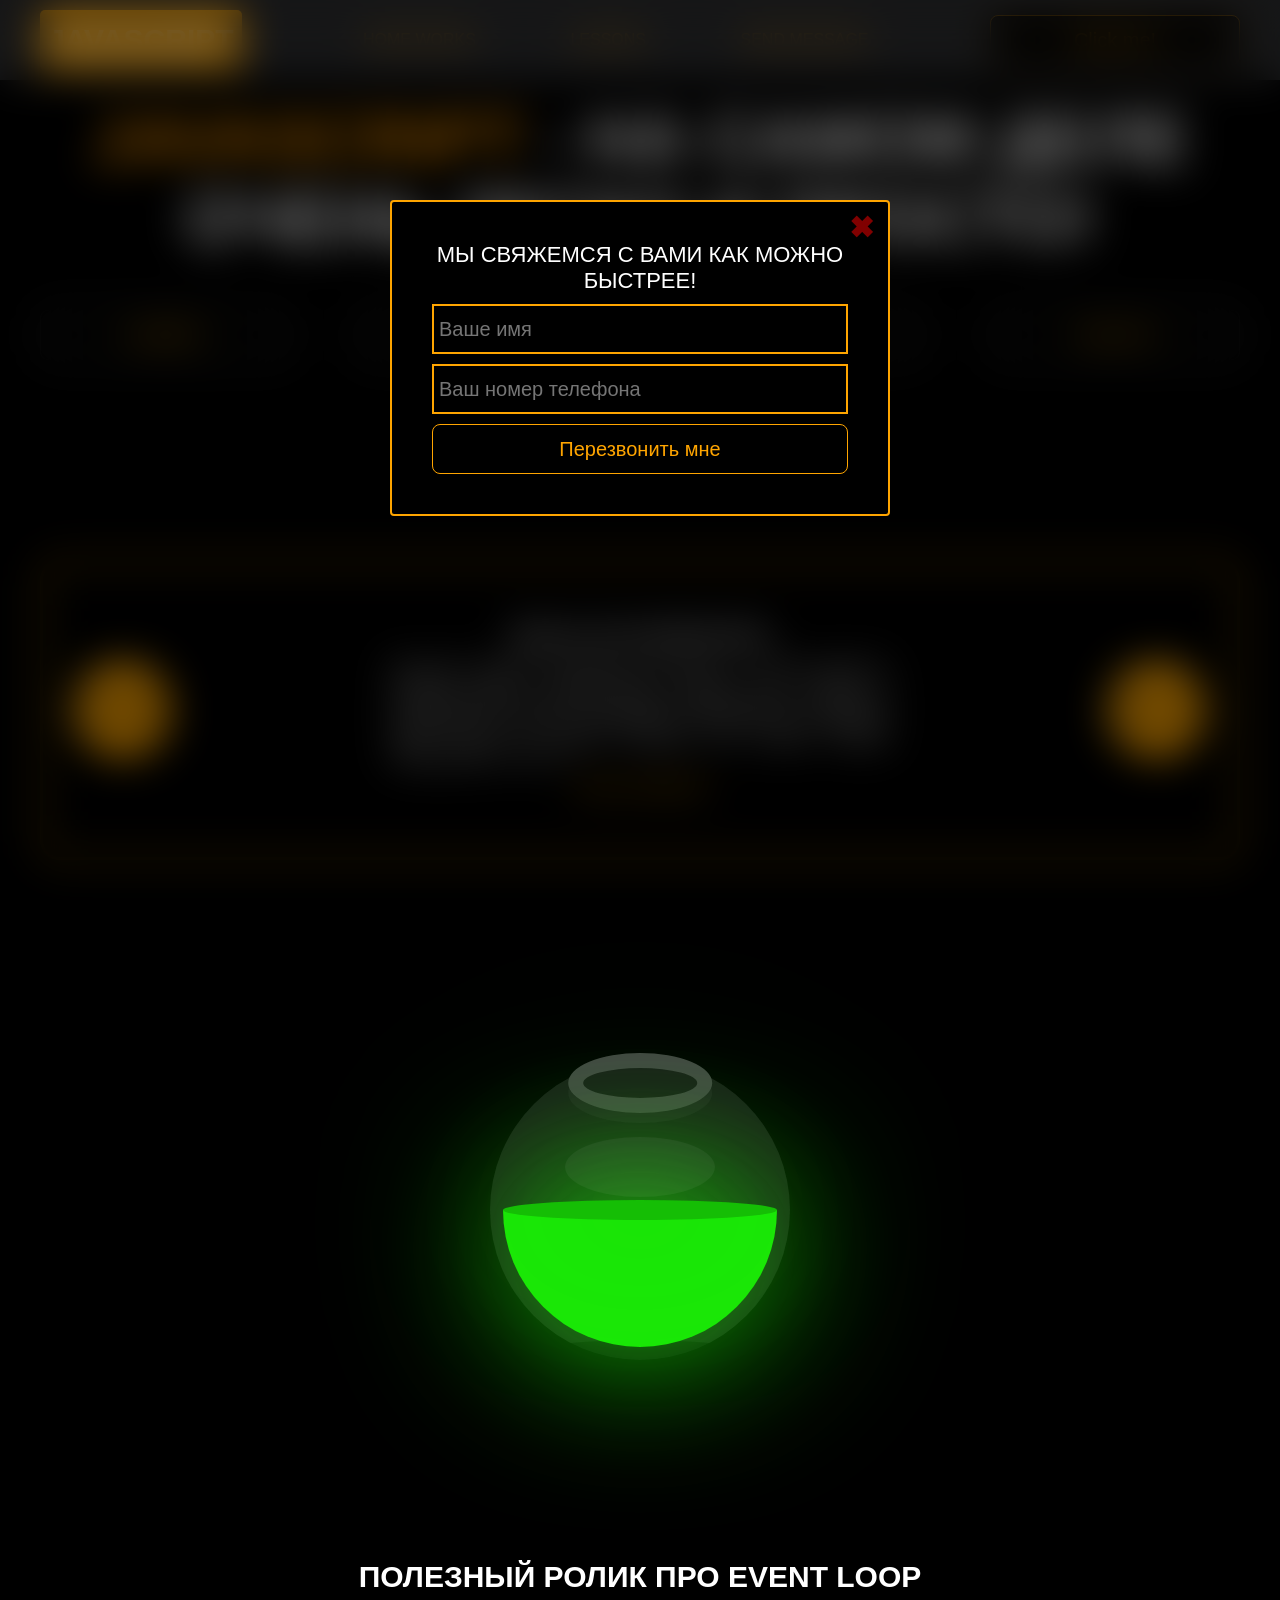
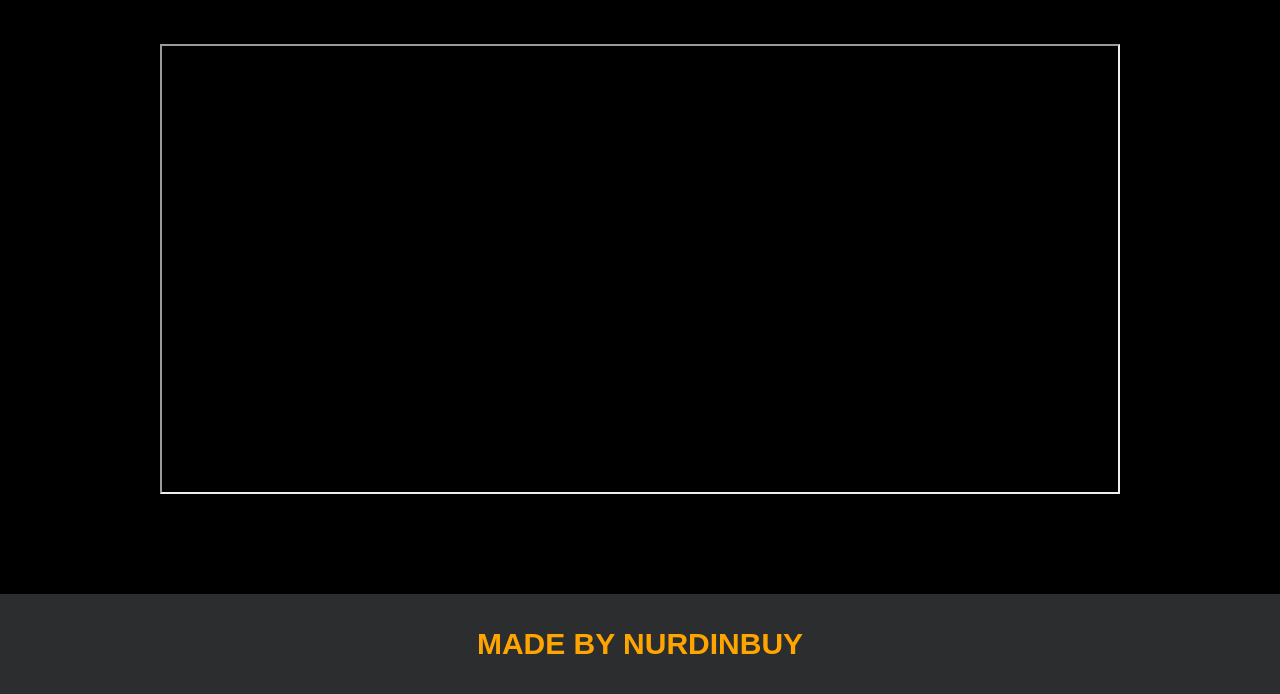
==== commit 593f3c50: "Add files via upload" ====
--- a/project/index.html
+++ b/project/index.html
@@ -3,7 +3,7 @@
   <head>
     <meta charset="UTF-8" />
     <title>Java Script</title>
-    <link rel="stylesheet" href="css/style.css" />
+    <link rel="stylesheet" href="css/index.css" />
     <link rel="stylesheet" href="css/core.css" />
   </head>
   <body>
--- a/project/css/index.css
+++ b/project/css/index.css
@@ -0,0 +1,430 @@
+/* HEADER */
+
+.header {
+    height: 80px;
+    background: #2c2d2f;
+    display: flex;
+    align-items: center;
+    width: 100%;
+    position: fixed;
+    top: 0;
+    z-index: 2;
+}
+
+.inner_header {
+    height: 100%;
+    display: flex;
+    align-items: center;
+    justify-content: space-between;
+}
+
+/* LOGOTYPE */
+
+.logotype {
+    display: flex;
+    align-items: center;
+    justify-content: center;
+    font-size: 22px;
+    height: 60px;
+    width: fit-content;
+    background: var(--orange);
+    padding: 8px;
+    color: white;
+    border-radius: 5px;
+    cursor: pointer;
+}
+
+/* HEADER MENU */
+
+.menu {
+    display: flex;
+    justify-content: space-around;
+    width: 600px;
+}
+
+.menu_link a {
+    color: var(--orange);
+    text-transform: uppercase;
+}
+
+.menu_link a:hover {
+    text-decoration: underline;
+}
+
+/* MAIN BLOCK */
+
+.main_block {
+    padding: 100px 0;
+    background: black;
+}
+
+/* BUTTONS COLOR PICKER */
+
+.colors-buttons {
+    display: flex;
+    justify-content: space-between;
+    margin-top: 50px;
+}
+
+.btn-color {
+    border-radius: 20px;
+    border-color: white !important;
+}
+
+/* FOOTER */
+
+.footer {
+    background: #2c2d2f;
+    width: 100%;
+}
+
+.inner_footer {
+    display: flex;
+    align-items: center;
+    justify-content: center;
+    height: 100px;
+}
+
+.footer h2 {
+    text-transform: uppercase;
+    color: var(--orange);
+    font-weight: 600;
+}
+
+
+/* SLIDER BLOCK */
+
+.slider_block {
+    padding: 100px 0;
+    background: black;
+}
+
+.slider {
+    position: relative;
+    width: 100%;
+    height: 300px;
+    overflow: hidden;
+    border: 3px solid var(--orange);
+    border-radius: 20px;
+    display: flex;
+    align-items: center;
+    justify-content: space-between;
+    padding: 0 30px;
+}
+
+.slide {
+    position: absolute;
+    top: 60px;
+    left: 0;
+    width: 100%;
+    height: 100%;
+    display: none;
+    transition: opacity 0.5s ease-in-out;
+}
+
+.slide_card {
+    color: white;
+    margin: 0 auto;
+    width: 500px;
+    text-align: center;
+}
+
+.slide_card h3 {
+    color: white;
+    text-transform: uppercase;
+    font-size: 22px;
+}
+
+.slide_card p {
+    font-size: 16px;
+    text-align: justify;
+    margin: 10px 0;
+}
+
+.slide_card a {
+    color: var(--orange);
+    text-decoration: underline;
+}
+
+.slide.active_slide {
+    display: block;
+}
+
+/* VIDEO BLOCK */
+
+.block_video {
+    background: black;
+    padding: 100px 0;
+}
+
+.inner_block_video {
+    display: flex;
+    justify-content: center;
+    margin-top: 50px;
+}
+
+/* MODAL */
+
+.modal {
+    position: fixed;
+    height: 100%;
+    width: 100%;
+    top: 0;
+    left: 0;
+    z-index: 2;
+    background: rgba(0, 0, 0, 0.5);
+    backdrop-filter: blur(20px);
+    display: none;
+}
+
+.modal_dialog {
+    max-width: 500px;
+    margin: 200px auto;
+}
+
+.modal_content {
+    position: relative;
+    width: 100%;
+    padding: 40px;
+    background-color: black;
+    border: 2px solid var(--orange);
+    border-radius: 4px;
+    max-height: 80vh;
+    overflow-y: auto;
+}
+
+.modal_content form {
+    display: flex;
+    flex-direction: column;
+    align-items: center;
+}
+
+.modal_close {
+    position: absolute;
+    top: 8px;
+    right: 14px;
+    font-size: 30px;
+    color: red;
+    opacity: 0.5;
+    font-weight: 700;
+    border: none;
+    background-color: transparent;
+    cursor: pointer;
+}
+
+.modal_title {
+    text-align: center;
+    font-size: 22px;
+    text-transform: uppercase;
+    color: white;
+}
+
+.modal_content label, .btn_min {
+    width: 100% !important;
+    margin-top: 10px;
+}
+
+.modal_content input {
+    width: 100%;
+}
+
+/*-------BOTTLE-------*/
+
+.bottle {
+    background: black;
+    padding: 100px 0;
+}
+
+.bottle_inner {
+    display: flex;
+    justify-content: center;
+    align-items: center;
+}
+
+.bowl {
+    position: relative;
+    width: 300px;
+    height: 300px;
+    background: rgba(255, 255, 255, 0.1);
+    border-radius: 50%;
+    border: 8px solid transparent;
+    animation: animate 5s linear infinite;
+    transform-origin: bottom center;
+}
+
+@keyframes animate {
+    0% {
+        transform: rotate(0deg);
+    }
+    25% {
+        transform: rotate(22deg);
+    }
+    50% {
+        transform: rotate(0deg);
+    }
+    75% {
+        transform: rotate(-22deg);
+    }
+    100% {
+        filter: hue-rotate(360deg);
+    }
+}
+
+.bowl::before {
+    content: "";
+    position: absolute;
+    top: -15px;
+    left: 50%;
+    transform: translateX(-50%);
+    width: 40%;
+    height: 30px;
+    border: 15px solid #444;
+    border-radius: 50%;
+    box-shadow: 0 10px #222;
+
+}
+
+.bowl::after {
+    content: "";
+    position: absolute;
+    top: 35%;
+    left: 50%;
+    transform: translate(-50%, -50%);
+    width: 150px;
+    height: 60px;
+    background: rgba(255, 255, 255, 0.05);
+    transform-origin: center;
+    animation: animatebowlshadow 5s linear infinite;
+    border-radius: 50%;
+    animation-play-state: running;
+
+}
+
+
+@keyframes animatebowlshadow {
+    0% {
+        left: 50%;
+        width: 150px;
+        height: 60px;
+    }
+    25% {
+        left: 55%;
+        width: 140px;
+        height: 65px;
+    }
+    50% {
+        left: 50%;
+        width: 150px;
+        height: 60px;
+    }
+    75% {
+        left: 45%;
+        width: 140px;
+        height: 65px;
+    }
+    100% {
+
+
+    }
+}
+
+
+.liquid {
+    position: absolute;
+    top: 50%;
+    left: 5px;
+    right: 5px;
+    bottom: 5px;
+    background: #1ae907;
+    border-bottom-left-radius: 150px;
+    border-bottom-right-radius: 150px;
+    filter: drop-shadow(0 0 80px #1ae907);
+    transform-origin: top center;
+    animation: animateliquid 5s linear infinite;
+    animation-play-state: running;
+}
+
+@keyframes animateliquid {
+    0% {
+        transform: rotate(0deg);
+    }
+    25% {
+        transform: rotate(-22deg);
+    }
+    30% {
+        transform: rotate(-23deg);
+    }
+    50% {
+        transform: rotate(0deg);
+    }
+    75% {
+        transform: rotate(22deg);
+    }
+    80% {
+        transform: rotate(23deg);
+    }
+    100% {
+        transform: rotate(0deg);
+    }
+
+
+}
+
+.liquid::before {
+    content: "";
+    position: absolute;
+    top: -10px;
+    width: 100%;
+    height: 20px;
+    background: #15be05;
+    border-radius: 50%;
+    filter: drop-shadow(0 0 80px #15be05);
+}
+
+.shadow {
+    position: absolute;
+    top: calc(50% + 150px);
+    left: 50%;
+    transform: translate(-50%, -50%);
+    width: 260px;
+    height: 40px;
+    background: rgba(0, 0, 0, 0.5);
+    border-radius: 50%;
+    animation: animateshadow 5s linear infinite;
+    animation-play-state: running;
+
+}
+
+@keyframes animateshadow {
+    0% {
+        left: 50%;
+        width: 260px;
+        height: 40px;
+        top: calc(50% + 150px);
+
+    }
+
+    25% {
+        left: 55%;
+        width: 265px;
+        height: 30px;
+        top: calc(50% + 130px);
+
+    }
+    50% {
+        left: 50%;
+        width: 260px;
+        height: 40px;
+        top: calc(50% + 150px);
+
+    }
+    75% {
+        left: 45%;
+        width: 265px;
+        height: 30px;
+        top: calc(50% + 130px);
+
+    }
+    100% {
+    }
+}
